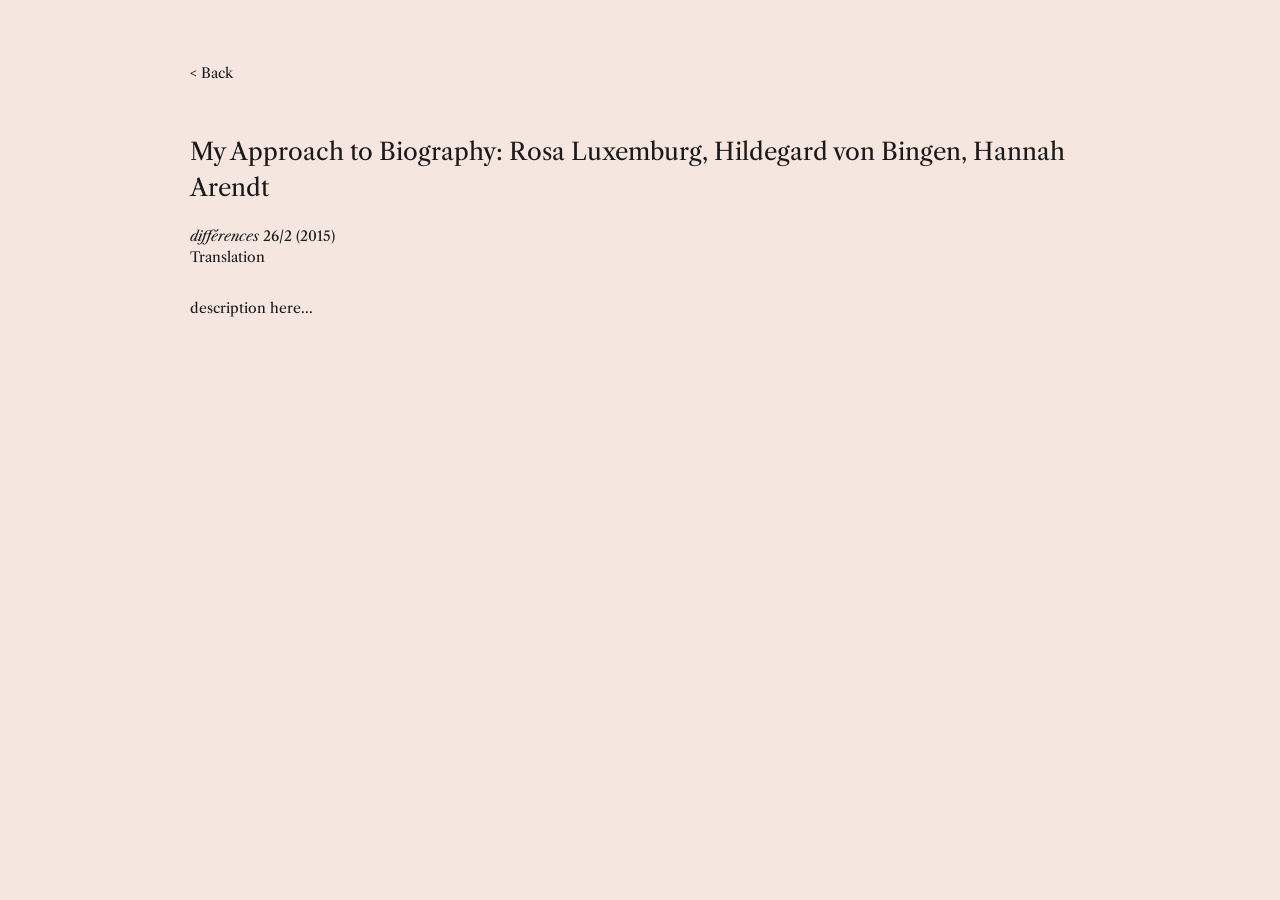
==== articles/2015/index.html @ d3bdd859 "Deploy static site" ====
<!DOCTYPE html>
<html lang="en">
<head>
  <meta charset="UTF-8">
  <meta name="viewport" content="width=device-width, initial-scale=1.0">
  <title>My Approach to Biography: Rosa Luxemburg, Hildegard von Bingen, Hannah Arendt - Stephanie Galasso</title>
  <link rel="preconnect" href="https://fonts.googleapis.com">
  <link rel="preconnect" href="https://fonts.gstatic.com" crossorigin>
  <link href="https://fonts.googleapis.com/css2?family=Libre+Caslon+Text:ital,wght@0,400;0,700;1,400&display=swap" rel="stylesheet">
  <link rel="stylesheet" href="/css/style.css">
</head>
<body>
  
<div class="container">
  <div class="post-page">
    <a href="/" class="back-button">< Back</a>
    
    <div class="post-content no-image">
      
      
      <div class="post-info">
        
        
        <h1 class="article-title">My Approach to Biography: Rosa Luxemburg, Hildegard von Bingen, Hannah Arendt</h1>
        
        
        <div class="meta">
          
            
            <em>différences</em> 26/2 (2015)
          
          
          
            <br><span class="type">Translation</span>
          
        </div>
        
        
        <div class="description">
          description here...
        </div>
        
        
        
        
        
      </div>
    </div>
  </div>
</div>


</body>
</html>
---- css/style.css ----
* {
  margin: 0;
  padding: 0;
  box-sizing: border-box;
}

body {
  font-family: 'Libre Caslon Text', serif;
  background-color: #f5e6e0;
  color: #1a1a1a;
  line-height: 1.5;
  font-size: 16px;
}

/* General Link Style */
.text-link {
  color: #1a1a1a;
  text-decoration: underline;
  transition: opacity 0.3s ease;
}

.text-link:hover {
  opacity: 0.6;
}

.container {
  max-width: 1400px;
  margin: 0 auto;
  padding: 60px 80px;
}

/* Homepage Layout */
.homepage {
  display: grid;
  grid-template-columns: 1fr 1.2fr;
  gap: 100px;
  align-items: start;
}

/* Left Column - Bio */
.bio-section {
  position: sticky;
  top: 60px;
}

.bio-section h1 {
  font-size: 14px;
  font-weight: 400;
  letter-spacing: 0.5px;
  margin-bottom: 40px;
  text-transform: uppercase;
}

.bio-text {
  font-size: 16px;
  line-height: 1.5;
  margin-bottom: 40px;
}

.bio-text p {
  margin-bottom: 20px;
}

.author-photo {
  margin: 40px 0;
}

.author-photo img {
  width: 100%;
  max-width: 300px;
  height: auto;
  display: block;
}

.contact {
  font-size: 18px;
  font-weight: 400;
  margin-top: 20px;
}

.contact strong {
  font-weight: 500;
}

.site-footer {
  margin-top: 50px;
  font-size: 12px;
  line-height: 1.5;
  color: rgba(26, 26, 26, 0.4);
  font-weight: 300;
}

.site-footer a {
  color: rgba(26, 26, 26, 0.4);
  text-decoration: underline;
  transition: color 0.3s ease;
}

.site-footer a:hover {
  color: rgba(26, 26, 26, 0.6);
}

/* Right Column - Collections */
.collections-section h2 {
  font-size: 14px;
  font-weight: 400;
  letter-spacing: 0.5px;
  margin-bottom: 30px;
  text-transform: uppercase;
}

.section-divider {
  margin: 60px 0;
}

/* Books */
.books-list {
  list-style: none;
}

.book-item {
  margin-bottom: 50px;
}

.book-link {
  display: block;
  text-decoration: none;
  color: inherit;
  transition: opacity 0.3s ease;
}

.book-link:hover {
  opacity: 0.6;
}

.book-link .arrow-hover {
  display: inline-block;
  opacity: 0;
  transform: translateX(-5px);
  transition: opacity 0.3s ease, transform 0.3s ease;
  margin-left: 5px;
}

.book-link:hover .arrow-hover {
  opacity: 1;
  transform: translateX(0);
}

.book-content {
  display: flex;
  gap: 30px;
  align-items: flex-start;
}

.book-image {
  flex-shrink: 0;
}

.book-image img {
  width: 120px;
  height: auto;
  display: block;
  box-shadow: 0 2px 8px rgba(0,0,0,0.1);
}

.book-info h3 {
  font-size: 18px;
  font-style: italic;
  font-weight: 400;
  line-height: 1.5;
  margin-bottom: 10px;
}

.book-info p {
  font-size: 14px;
  line-height: 1.5;
  margin-bottom: 8px;
}

.book-description {
  margin-top: 15px;
  font-size: 14px;
  line-height: 1.5;
}

/* Articles */
.articles-list {
  list-style: none;
}

.article-item {
  margin-bottom: 25px;
}

.article-link {
  text-decoration: none;
  color: inherit;
  display: inline-block;
  transition: opacity 0.3s ease;
  position: relative;
}

.article-link:hover {
  opacity: 0.6;
}

.article-link .arrow-hover {
  display: inline-block;
  opacity: 0;
  transform: translateX(-5px);
  transition: opacity 0.3s ease, transform 0.3s ease;
  margin-left: 5px;
}

.article-link:hover .arrow-hover {
  opacity: 1;
  transform: translateX(0);
}

.article-title {
  font-size: 14px;
  line-height: 1.5;
}

.article-publication {
  font-style: italic;
}

.article-year {
  font-weight: 500;
}

.orcid-link {
  margin-top: 40px;
}

/* Post Page */
.post-page {
  max-width: 900px;
  margin: 0 auto;
}

.back-button {
  display: inline-block;
  color: #1a1a1a;
  text-decoration: none;
  font-size: 14px;
  margin-bottom: 50px;
  transition: opacity 0.3s ease;
}

.back-button:hover {
  opacity: 0.6;
}

.post-content {
  display: flex;
  gap: 40px;
  align-items: flex-start;
}

.post-image {
  flex-shrink: 0;
}

.post-image img {
  width: 200px;
  height: auto;
  display: block;
  box-shadow: 0 2px 8px rgba(0,0,0,0.1);
}

.post-info {
  flex: 1;
}

.post-info h1 {
  font-size: 22px;
  font-weight: 400;
  line-height: 1.5;
  margin-bottom: 20px;
}

.post-info h1.book-title {
  font-style: normal;
}

.post-info h1.article-title {
  font-style: normal;
}

.post-info .meta {
  font-size: 14px;
  margin-bottom: 30px;
}

.post-info .description {
  font-size: 14px;
  line-height: 1.5;
  margin-bottom: 30px;
}

.post-info .doi {
  font-size: 14px;
  margin-top: 30px;
}

/* Article Post (no image) */
.post-content.no-image {
  display: block;
}

.post-content.no-image .post-info h1 {
  font-size: 24px;
}

/* Truncate book description on homepage */
.book-description {
  display: -webkit-box;
  -webkit-line-clamp: 3;
  -webkit-box-orient: vertical;
  overflow: hidden;
  text-overflow: ellipsis;
}

/* Responsive */
@media (max-width: 1024px) {
  .homepage {
    grid-template-columns: 1fr;
    gap: 60px;
  }
  
  .bio-section {
    position: static;
  }
  
  .container {
    padding: 40px 40px;
  }
}

@media (max-width: 768px) {
  .container {
    padding: 30px 20px;
  }
  
  .book-content,
  .post-content {
    flex-direction: column;
  }
  
  .book-image img,
  .post-image img {
    width: 150px;
  }
  
  body {
    font-size: 14px;
  }
}
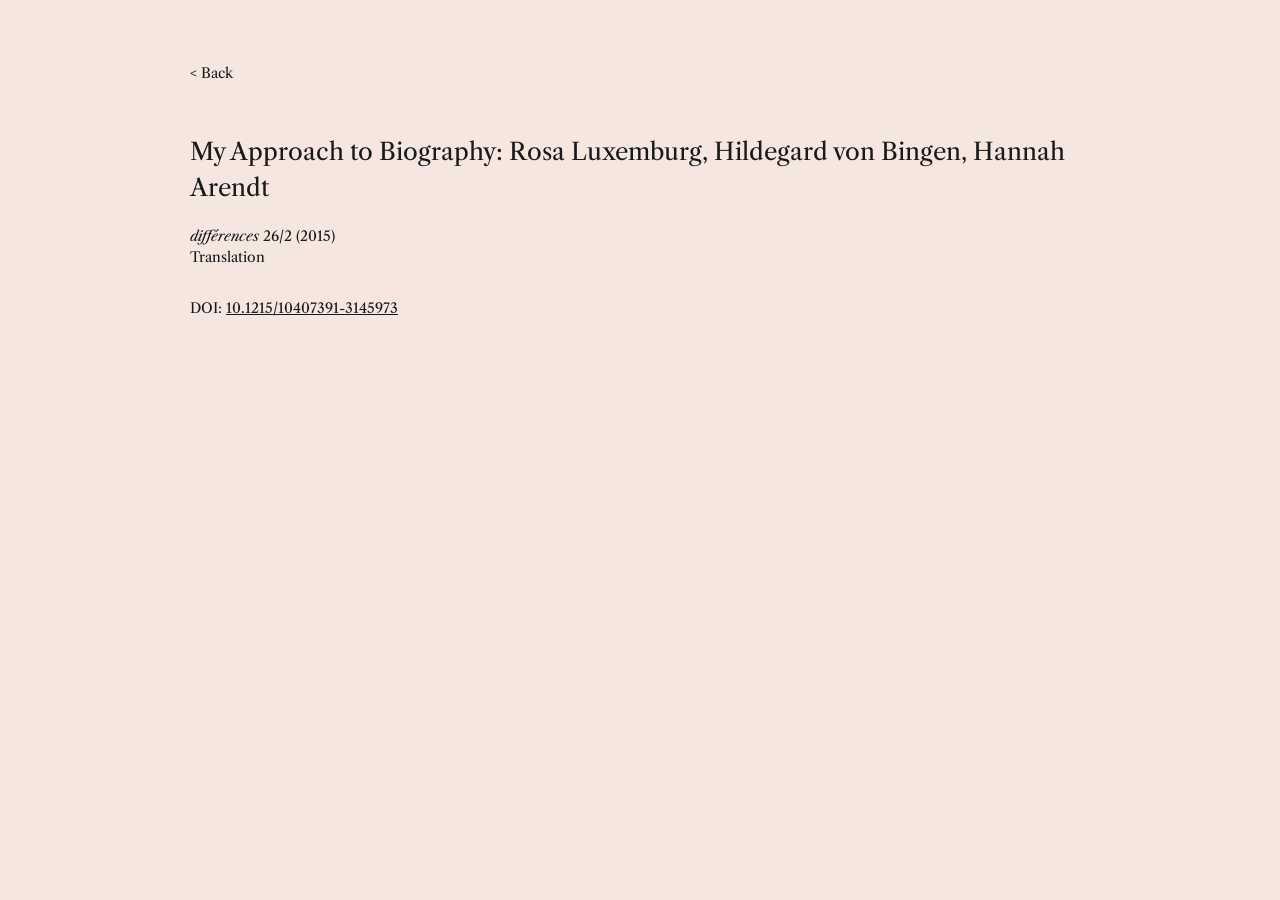
==== commit cc71e6ff: "Deploy: 2025-11-12 01:47:40" ====
--- a/articles/2015/index.html
+++ b/articles/2015/index.html
@@ -36,13 +36,13 @@
         </div>
         
         
-        <div class="description">
-          description here...
-        </div>
         
         
         
         
+        <div class="doi">
+          DOI: <a href="" target="_blank" class="text-link">10.1215/10407391-3145973</a>
+        </div>
         
       </div>
     </div>
--- a/css/style.css
+++ b/css/style.css
@@ -52,7 +52,7 @@
 }
 
 .bio-text {
-  font-size: 16px;
+  font-size: 14px;
   line-height: 1.5;
   margin-bottom: 40px;
 }
@@ -82,6 +82,30 @@
   font-weight: 500;
 }
 
+/* Minimalist buttons */
+.button-group {
+  display: flex;
+  gap: 10px;
+  margin-top: 15px;
+}
+
+.btn-minimal {
+  display: inline-block;
+  padding: 8px 16px;
+  border: 1px solid rgba(26, 26, 26, 0.3);
+  background: transparent;
+  color: #1a1a1a;
+  text-decoration: none;
+  font-size: 14px;
+  transition: all 0.3s ease;
+  border-radius: 0;
+}
+
+.btn-minimal:hover {
+  border-color: rgba(26, 26, 26, 0.6);
+  background: rgba(26, 26, 26, 0.05);
+}
+
 .site-footer {
   margin-top: 50px;
   font-size: 12px;
@@ -234,6 +258,23 @@
   margin-top: 40px;
 }
 
+.btn-orcid {
+  display: inline-block;
+  padding: 10px 20px;
+  border: 1px solid rgba(26, 26, 26, 0.3);
+  background: transparent;
+  color: #1a1a1a;
+  text-decoration: none;
+  font-size: 14px;
+  transition: all 0.3s ease;
+  border-radius: 0;
+}
+
+.btn-orcid:hover {
+  border-color: rgba(26, 26, 26, 0.6);
+  background: rgba(26, 26, 26, 0.05);
+}
+
 /* Post Page */
 .post-page {
   max-width: 900px;
@@ -319,6 +360,7 @@
   display: -webkit-box;
   -webkit-line-clamp: 3;
   -webkit-box-orient: vertical;
+  line-clamp: 3;
   overflow: hidden;
   text-overflow: ellipsis;
 }
